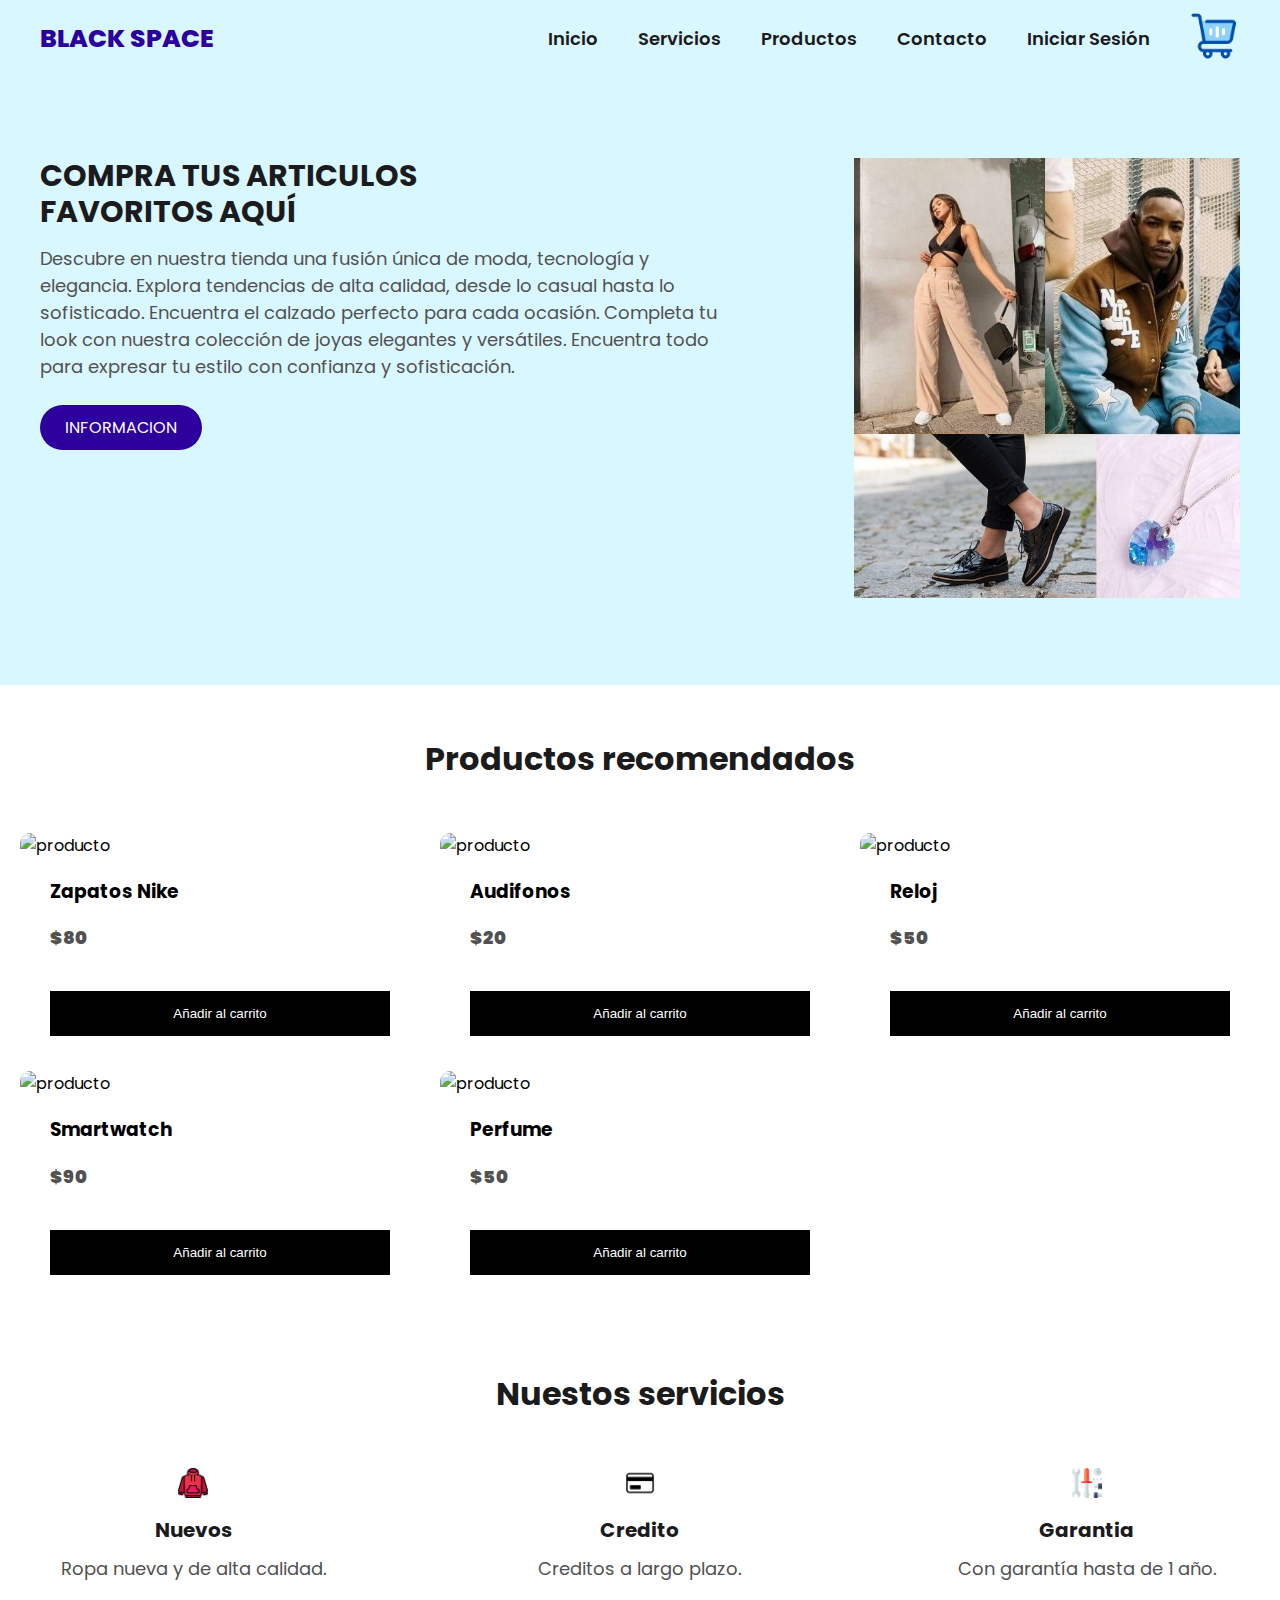
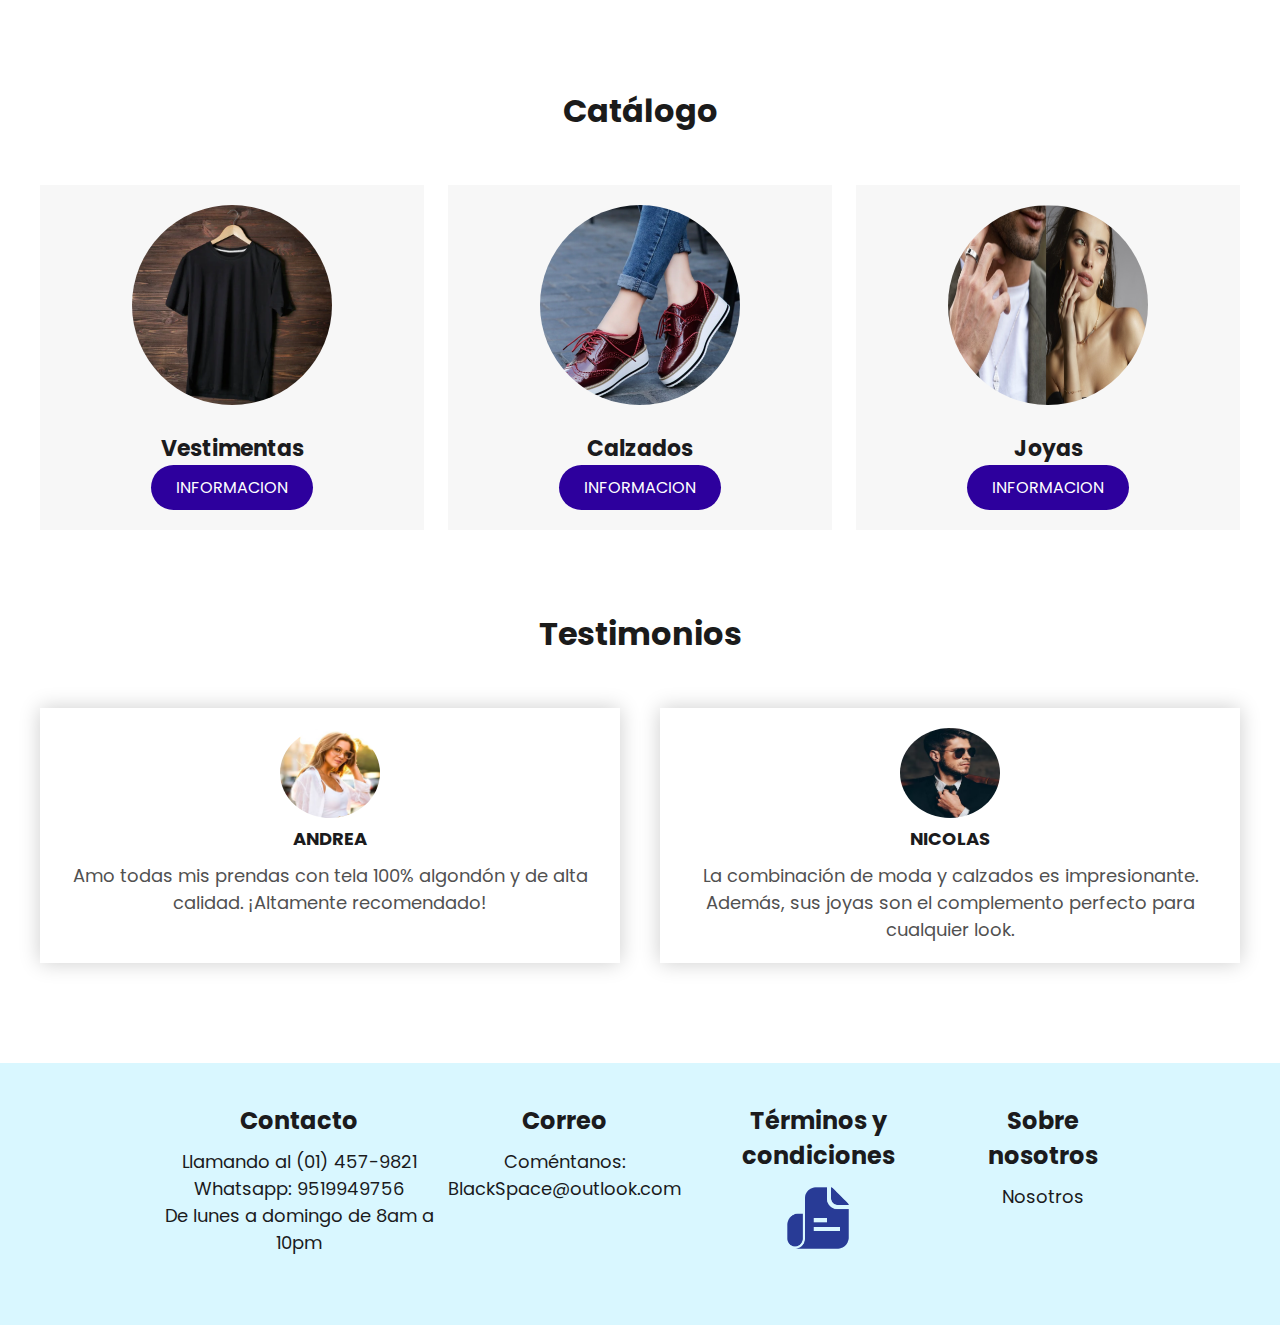
==== black-space.html @ e8f02780 "Commit inicial" ====
<!DOCTYPE html>
<html>
<head>
	<meta charset="utf-8">
	<meta name="viewport" content="width=device-width, initial-scale=1">
	<title>black space</title>
	<link rel="stylesheet" type="text/css" href="css/style.css">
</head>
<body>
	<!--Encabezado pagina principal-->
	<header class="header">
		<!--Encabezado #1 para el menu-->
		<div class="container">
			<div class="menu">
			
			<!--enlace vinculado al logo-->
			<a href="black-space.html" class="logo">BLACK SPACE</a>
			<input type="checkbox" id="menu">
			<label for="menu">
				<img src="images/logo/menu.png">
			</label>
			<!--lista menu-->
			<nav class="navbar">
				<ul>
					<li> <a href="black-space.html"> Inicio </a> </li>
					<li> <a href="black-space.html#servicios"> Servicios </a> </li>
					<li> <a href="black-space.html#productos"> Productos </a> </li>
					<li> <a href="black-space.html#contacto"> Contacto </a> </li>
					<li> <a href="logeo.html"> Iniciar Sesión </a> </li>
				</ul>
			</nav>
			<div class="carrito_nav">
                    <a  href="carrito.html"><img src="images/carrito.png"></a>
                </div>
		</div>
		
		<!--Encabezado #2 para presentar la página-->
		<div class="header-content">
			<div class="header-txt"> 
				<h1>Compra tus articulos <br> favoritos aquí </h1>
				<p>
					Descubre en nuestra tienda una fusión única de moda, tecnología y elegancia. Explora tendencias de alta calidad, desde lo casual hasta lo sofisticado. Encuentra el calzado perfecto para cada ocasión. Completa tu look con nuestra colección de joyas elegantes y versátiles. Encuentra todo para expresar tu estilo con confianza y sofisticación.
				</p>
				<a href="nosotros.html" class="btn-1">informacion</a>
			</div>
			<div class="header-img">
				<img src="images/logo/right.jpg">
			</div>
		</div>
	</header>

	<!--Seccion #1-->
	<section>
		<h2 class="texto" style="margin-top: 50px; margin-bottom: 50px;">Productos recomendados</h2>
		<div class="container-items">
			<div class="item">
				<figure>
					<img
						src="https://images.unsplash.com/photo-1542291026-7eec264c27ff?ixlib=rb-1.2.1&ixid=MnwxMjA3fDB8MHxwaG90by1wYWdlfHx8fGVufDB8fHx8&auto=format&fit=crop&w=1170&q=80"
						alt="producto"
					/>
				</figure>
				<div class="info-product">
					<h3>Zapatos Nike</h3>
					<p class="price">$80</p>
					<button>Añadir al carrito</button>
				</div>
			</div>
			<div class="item">
				<figure>
					<img
						src="https://images.unsplash.com/photo-1505740420928-5e560c06d30e?ixlib=rb-1.2.1&ixid=MnwxMjA3fDB8MHxwaG90by1wYWdlfHx8fGVufDB8fHx8&auto=format&fit=crop&w=1170&q=80"
						alt="producto"
					/>
				</figure>
				<div class="info-product">
					<h3>Audifonos</h3>
					<p class="price">$20</p>
					<button>Añadir al carrito</button>
				</div>
			</div>
			<div class="item">
				<figure>
					<img
						src="https://images.unsplash.com/photo-1523275335684-37898b6baf30?ixlib=rb-1.2.1&ixid=MnwxMjA3fDB8MHxwaG90by1wYWdlfHx8fGVufDB8fHx8&auto=format&fit=crop&w=1099&q=80"
						alt="producto"
					/>
				</figure>
				<div class="info-product">
					<h3>Reloj</h3>
					<p class="price">$50</p>
					<button>Añadir al carrito</button>
				</div>
			</div>
			<div class="item">
				<figure>
					<img
						src="https://images.unsplash.com/photo-1546868871-7041f2a55e12?ixlib=rb-1.2.1&ixid=MnwxMjA3fDB8MHxwaG90by1wYWdlfHx8fGVufDB8fHx8&auto=format&fit=crop&w=764&q=80"
						alt="producto"
					/>
				</figure>
				<div class="info-product">
					<h3>Smartwatch</h3>
					<p class="price">$90</p>
					<button>Añadir al carrito</button>
				</div>
			</div>
			<div class="item">
				<figure>
					<img
						src="https://images.unsplash.com/photo-1585386959984-a4155224a1ad?ixlib=rb-1.2.1&ixid=MnwxMjA3fDB8MHxwaG90by1wYWdlfHx8fGVufDB8fHx8&auto=format&fit=crop&w=1074&q=80"
						alt="producto"
					/>
				</figure>
				<div class="info-product">
					<h3>Perfume</h3>
					<p class="price">$50</p>
					<button>Añadir al carrito</button>
				</div>
			</div>
		</div>
	</section>

	<!--Seccion #2-->
	<section id="servicios" class="services containert"> 
		<h2 class="texto">Nuestos servicios</h2>
		<div class="services-content">
			<!--icono 1-->
			<div class="services-1">
				<img src="images/i1.png">
				<h3>Nuevos</h3>
				<p>
					Ropa nueva y de alta calidad.
				</p>
			</div>
			<!--icono 2-->
			<div class="services-1">
				<img src="images/i2.png">
				<h3>Credito</h3>
				<p>
					Creditos a largo plazo.
				</p>
			</div>
			<!--icono 3-->
			<div class="services-1">
				<img src="images/i3.png">
				<h3>Garantia</h3>
				<p>
					Con garantía hasta de 1 año.
				</p>
			</div>
		</div>
	</section>
	
	<!--Section #3-->
	<section id="productos" class="products container">
		<h2 class="texto">Catálogo</h2>
		<div class="products-content">
			<div class="products-1">
				<img src="images/ropa.jpg">
				<h4>Vestimentas</h4>
				<a href="Vestimentas.html" class="btn-1">informacion</a>
			</div>

			<div class="products-1">
				<img src="images/calzados.png">
				<h4>Calzados</h4>
				<a href="calzados.html" class="btn-1">informacion</a>
			</div>

			<div class="products-1">
				<img src="images/joyas.jpg">
				<h4>Joyas</h4>
				<a href="joyas.html" class="btn-1">informacion</a>
			</div>
		</div>
	</section>

	<!--Seccion #4-->
	<section class="testimonio container">
		<h2 class="texto">Testimonios</h2>
		<div class="testimonio-content">
			<div class="testimonio-1">
				<img src="images/testimonios/t1.jpg">
				<h3>Andrea</h3>
				<p>
					Amo todas mis prendas con tela 100% algondón y de alta calidad. ¡Altamente recomendado!
				</p>
			</div>
			<div class="testimonio-1">
				<img src="images/testimonios/t2.jpg">
				<h3>Nicolas</h3>
				<p>
					La combinación de moda y calzados es impresionante. Además, sus joyas son el complemento perfecto para cualquier look.
				</p>
			</div>
		</div>
	</section>

	<!--pie de pagina-->
	<section id="contacto">
    <footer class="footer" style="background-color: #D9F7FF;">
        <div class="footer-content">
            <div class="columna">
                <h4>Contacto</h4>
                <p>Llamando al (01) 457-9821<br>
                Whatsapp: 9519949756<br>
                De lunes a domingo de 8am a 10pm</p>
            </div>
            <div class="columna">
                <h4>Correo</h4>
                <p>Coméntanos:<br>
                <u>BlackSpace@outlook.com</u></p>
            </div>
            <div class="columna">
                <h4>Términos y condiciones</h4>
                <p><a href="terminosycondiciones.html"><img src="images/terminos-y-condiciones.png"></a></p>
            </div>
            <div class="columna">
                <h4>Sobre nosotros</h4>
                <p><a href="nosotros.html">Nosotros</a><br>
            </div>
        </div>
    </footer>
    </section>
</body>
</html>
---- css/style.css ----
@import url('https://fonts.googleapis.com/css2?family=Poppins:wght@400;500;600;700;800&display=swap');

*{/*preterminado*/
margin: 0;
padding: 0;
box-sizing: border-box;
text-decoration: none;
list-style: none;
}

body{
	font-family: 'Poppins', sans-serif;
}

img{/*imagenes responsive*/
	max-width: 100%;
}

/*encabezado general*/
.header{/*color fondo del encabezado*/
	background-color: #D9F7FF;
}

/*encabezado #1*/
.container{
	max-width: 1200px;
	margin: 0 auto;
}
.menu {
	display:flex;
	justify-content: space-between;
	align-items: center;
	padding: 20px 0;
}
.logo{
	color: #2D009D;
	font-size: 25px;
	font-weight: 800;
	text-transform: uppercase;
}
.menu .navbar ul{
	display: flex;
	align-items: center;
}

.menu .carrito_nav{
	position: absolute;
	right: 1px;
	width: 50px;
    display: flex;
    justify-content: right;
    margin-right: 40px;
}

.menu .navbar ul{
	position: absolute;
	top: 25px;
	right: 110px;
}

.menu .navbar ul li a{
	font-size: 18px;
	padding: 0 20px;
	color:#1b1b1d;
	display: block;
	font-weight: 600;
}

.menu .navbar ul li a:hover{
	color:#4100E3;
}

#menu{
	display: none;
}
.menu-icono {
	width: 25px;
}
.menu label {
	cursor: pointer;
	display: none;
}


/*encabezado #2*/
.header-content{
	display: flex;
	justify-content: space-between;
	padding: 80px 0;
}
.header-txt {
	flex-basis: 100%;
	padding-right: 10%;
}
.header-txt h1{
	font-size: 30px;
	line-height: 1.2;
	text-transform: uppercase;
	color: #1B1B1D;
	margin-bottom: 15px;
	transition: 0.2s;
}
.header-txt h1:hover {
	font-size: 3em;
}
p{
	font-size: 18px;
	color: #515151;
	margin-bottom: 25px;
}
.btn-1{
    display: inline-block;
	padding: 10px 25px;
	color: #FFFFFF;
	background-color: #2D009D;
	text-transform: uppercase;
	border-radius: 25px;
	font-size: 16px;
}
.btn-1:hover {
    background-color: #4100E3;
}
.header-img{
	flex-basis: 50%;
}

/*section #1*/
.container-items{
    display: grid;
    grid-template-columns: repeat(3, 1fr);
    gap: 20px;
    padding: 0 20px;
}
.item{
    border-radius: 10px;
}
.item:hover{
    box-shadow: 0 10px 20px rgba(0, 0, 0, 0.20);
}
.item img{
    width: 100%;
    height: 300px;
    object-fit: cover;
    border-radius: 10px 10px 0px 0px;
    transition: all .5s;
}
.item figure{
    overflow: hidden;
}
.item:hover img{
    transform: scale(1.2);
}
.info-product{
    padding: 15px 30px;
    line-height: 2;
    display: flex;
    flex-direction: column;
    gap: 10px;
}
.price{
    font-size: 18px;
    font-weight: 900;
}
.info-product button{
    border: none;
    background: none;
    background-color: #000;
    color: #fff;
    padding: 15px 10px;
    cursor: pointer;
}

/*seccion #2*/
.services{
	padding: 80px 0;
	text-align: center;
}
h2{
	color: #1B1B1B;
	font-size: 40px;
}
.texto{
	text-align: center;
	width: 100%;
	font-size: 2em;
	transition: 0.2s;
}
.texto:hover{
	font-size: 3em;
}
.services-content{
	display: flex;
	justify-content: space-between;
	margin-top: 50px;
}
.services-1{
	flex-basis: calc(33.3% - 40px);
}
.services-1 img{
	width: 30px;
	margin-bottom: 10px;
}
.services-1 img:hover{
	transform: scale(2);
}
.services-1 h3{
	color: #1B1B1D;
	font-size: 20px;
	margin-bottom: 10px;
}

/*section #3*/
.products{
	padding: 0 0 80px 0;
	text-align: center;
}
.products-content{
	margin-top: 50px;
	display: grid;
	grid-template-columns: repeat(3, 1fr);
	gap: 2%;
}
.products-1{
	background-color: #F7F7F7;
	padding: 20px;
}
.products-1 h4{
	color: #1B1B1D;
	font-size: 22px;
	margin-top: 20px;
}
.products-1 p{
	color: #FF8400;
	margin-bottom: 10px;
}
.products-1 img{
	width:200px;
	height: 200px;
	border-radius: 50%;
	margin-bottom: ;
	transition: transform 0.1s;
}
.products-1 img:hover{
	transform: scale(1.2);
}

/*section #4*/
.testimonio{
	text-align: center;
	padding-bottom: 80px;
}
.testimonio-content{
	display: flex;
	justify-content: space-between;
	margin-top: 50px;
}
.testimonio-1{
	flex-basis: calc(50% - 20px);
	padding: 20px;
	box-shadow: 0 0 20px rgba(0, 0, 0, 0.2);
	border-radius: ;
}
.testimonio-1 img{
	width:100px;
	height: 90px;
	border-radius: 50%;
	margin-bottom: ;
}
.testimonio-1 h3{
			color: #1B1B1D;
			font-size: 18px;
			text-transform: uppercase;
			margin-bottom: 10px;
}
.testimonio-1 p{
	margin-bottom: 0;
}

/*Pie de página*/
.footer {
	padding: 20px 0;
	margin-top: 20px;	
}
.footer-content {
	display: flex;
	justify-content: space-around;
	align-items: flex-start;
	padding: 20px 150px;
}
.columna {
    text-align: center;
}
.columna h4 {
	font-size: 24px;
    font-weight: bold;
    color: #1B1B1D;
    margin-bottom: 10px;
}
.columna p {
    color: #1B1B1D;
    font-size: 18px;
}
.columna a {
    color: #1B1B1D;
}
.columna a:hover {
    color: #4100E3;
    font-size: 1.4em;
}
.columna img{
	width:70px;
	height: 70px;
}
.columna img:hover{
	transform: scale(1.2);
}

/*Formulario*/

form {
    max-width: 600px;
    margin: 0 auto;
    padding: 20px;
    background-color: #F7F7F7;
    border-radius: 15px;
    box-shadow: 0 0 20px rgba(0, 0, 0, 0.1);
}

form h1 {
    text-align: center;
    margin-bottom: 20px;
    color: #1B1B1D;
}

form div {
    margin-bottom: 15px;
}

form label {
    display: block;
    font-weight: 600;
    margin-bottom: 5px;
    color: #1B1B1D;
}

form input[type="text"],
form input[type="email"],
form input[type="password"],
form input[type="date"],
form input[type="tel"],
form select {
    width: 100%;
    padding: 10px;
    border-radius: 5px;
    border: 1px solid #D1D1D1;
}

form input[type="checkbox"] {
    margin-right: 10px;
}

form input[type="submit"] {
    width: 100%;
    padding: 10px;
    color: #FFFFFF;
    background-color: #2D009D;
    border: none;
    border-radius: 25px;
    font-size: 16px;
    cursor: pointer;
}

form input[type="submit"]:hover {
    background-color: #4100E3;
}

/*Términos y Condiciones*/
.terms {
    padding-left: 20px;
    padding-right: 20px;
}

.terms ol li strong {
    font-size: 25px;
}

.terms ol li ul li {
    padding-bottom: 10px;
}

/*carrito*/
.checkout-btn {
    display: inline-block;
    padding: 10px 25px;
    color: #FFFFFF;
    background-color: #2D009D;
    text-transform: uppercase;
    border-radius: 25px;
    font-size: 16px;
    text-decoration: none;
}

.checkout-btn:hover {
    background-color: #4100E3;
}

/*dimensiones*/
@media(max-width: 991px) {
	/*encabezado #1*/
	.menu {
		padding: 20px;
		position: relative;
	}
	.menu label {
		display: initial;

	}
	.menu .navbar {
		position: absolute;
		top: 100%;
		left: 0;
		right: 0;
		background-color: #5DC2FF;
		display: none;
	}
	.menu .navbar ul {
		position: static;
		flex-direction: column;
	}
	.menu .navbar ul li {
		width: 100%;
		padding: 20px 0;
	}
	.menu .navbar ul li a:hover {
		color: #FFFFFF;
	}
	.menu .carrito_nav{
	position: absolute;
	justify-content: left;
    margin: 0px 60px 5px;
	}

	#menu:checked ~ .navbar {
		display: initial;
	}

	/*encabezado #2*/
	.header-content {
		padding: 30px;
		flex-direction: column;
		text-align: center;
	}
	.header-txt {
		padding: 0 0 40px 0;
	}

	/*section #1*/
	.productls {
		padding: 30px;
	}
	.container-items {
		margin-top: 30px;
		grid-template-columns: repeat(1, 1fr);
	}

	/*section #2*/
	.services {
		padding: 30px;
	}
	.services-content {
		flex-direction: column;
		margin-top: 30px;
	}

	/*section #3*/
	.products {
		padding: 30px;
	}
	.products-content {
		margin-top: 30px;
		grid-template-columns: repeat(1, 1fr);
	}
	
	/*section #4*/
	.testimonio {
		padding: 30px;
	}
	.testimonio-content {
		flex-direction: column;
		margin-top: 30px;
	}
	.testimonio-1 {
		margin-bottom: 30px;
	}

	/*terminos y condiciones y nosotros*/
	.terms {
        text-align: center;
    }

	/*pie de pagina*/
	.footer {
		padding: 30px;
		text-align: center;
	}
	.footer-content {
        flex-direction: column;
        align-items: center;
        padding: 20px;
    }
    .columna {
        margin-bottom: 20px; 
        text-align: center;
    }

	/*Formulario*/
	form {
        padding: 15px;
    }
    
    /*Carrito*/
    .total{
    	text-align: center;
    }


    .checkout {
        text-align: center;
    }
}
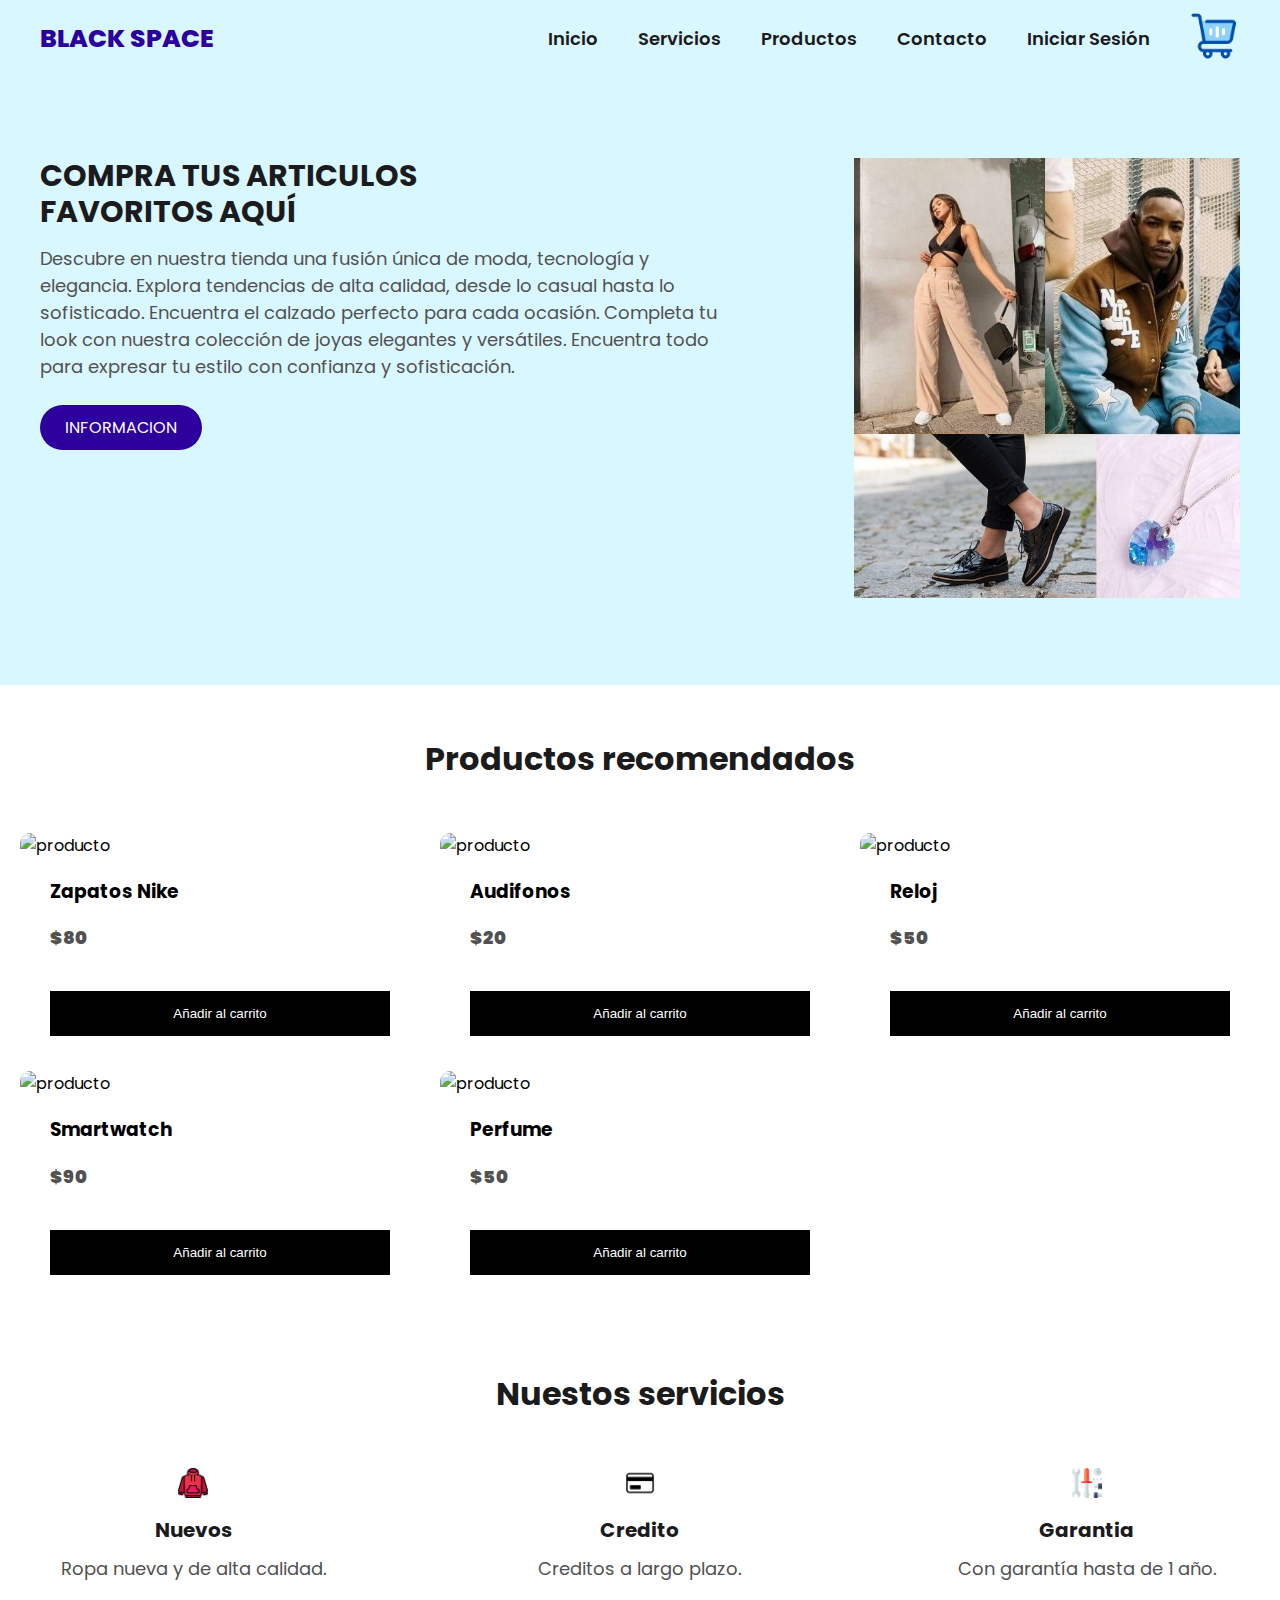
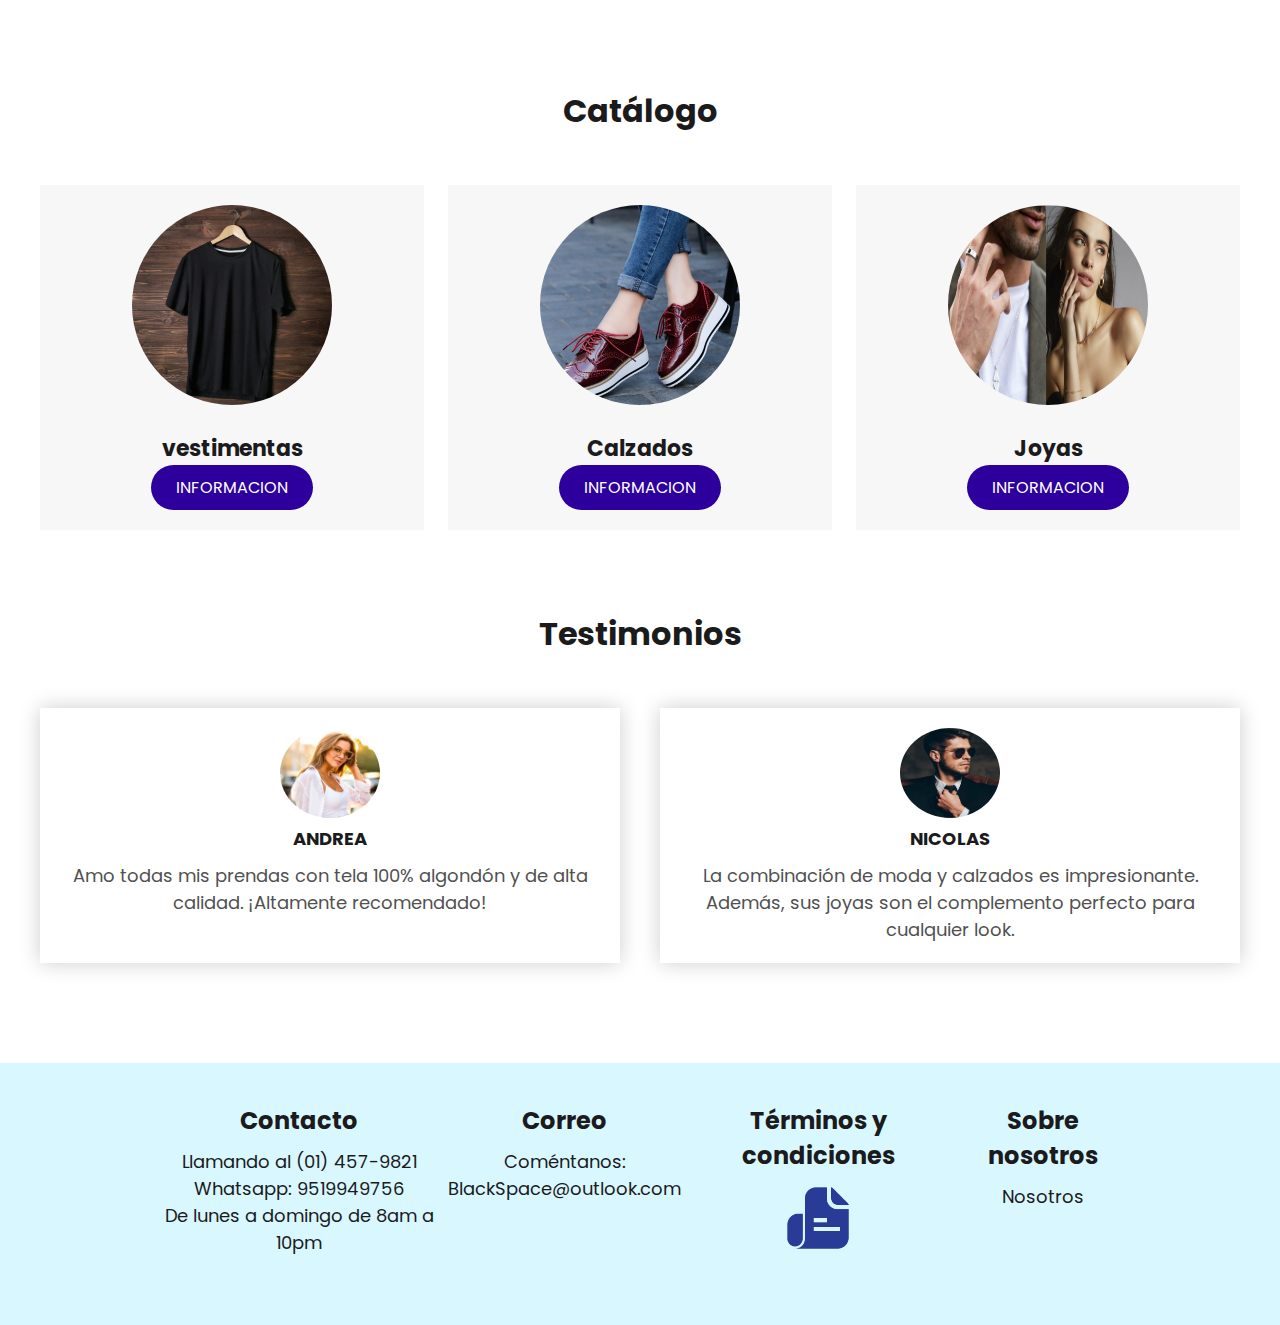
==== commit d1432d08: "Update 1 black-space.html" ====
--- a/black-space.html
+++ b/black-space.html
@@ -158,7 +158,7 @@
 		<div class="products-content">
 			<div class="products-1">
 				<img src="images/ropa.jpg">
-				<h4>Vestimentas</h4>
+				<h4>vestimentas</h4>
 				<a href="Vestimentas.html" class="btn-1">informacion</a>
 			</div>
 
@@ -224,4 +224,4 @@
     </footer>
     </section>
 </body>
-</html>+</html>
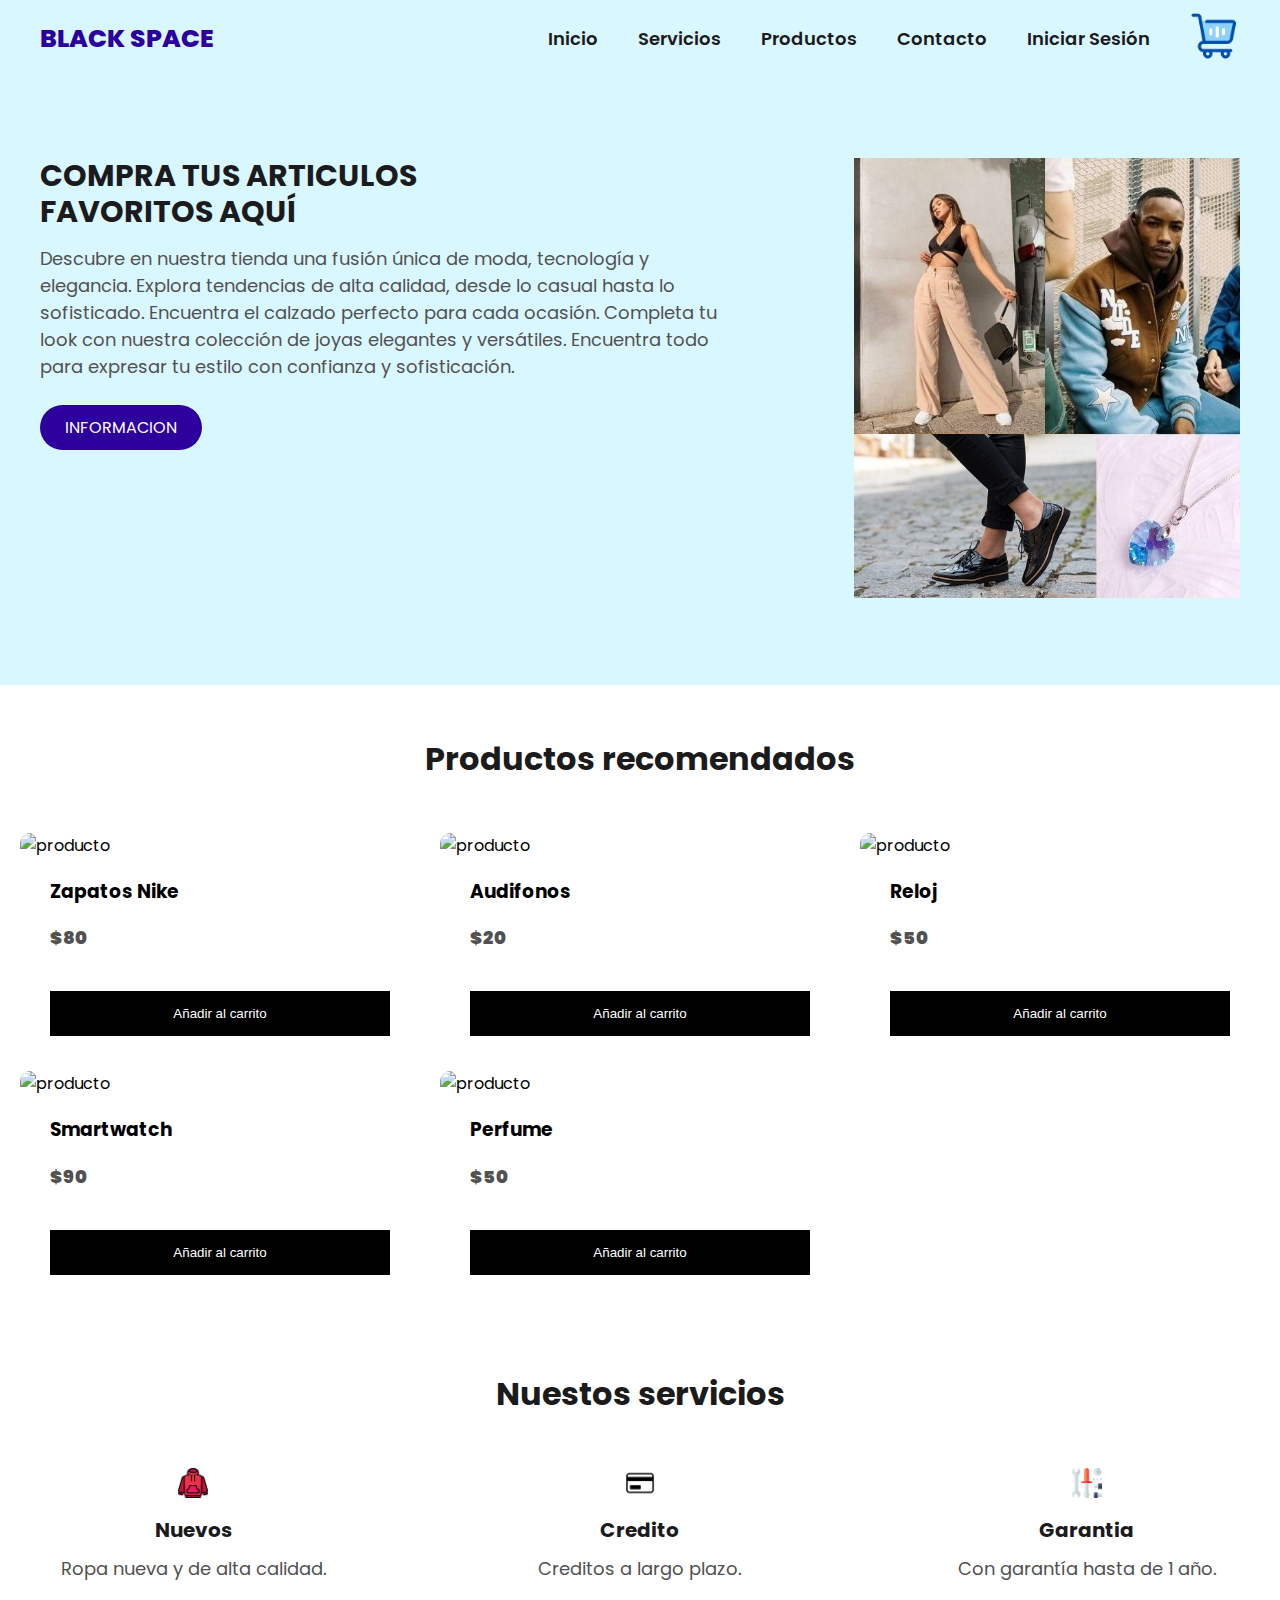
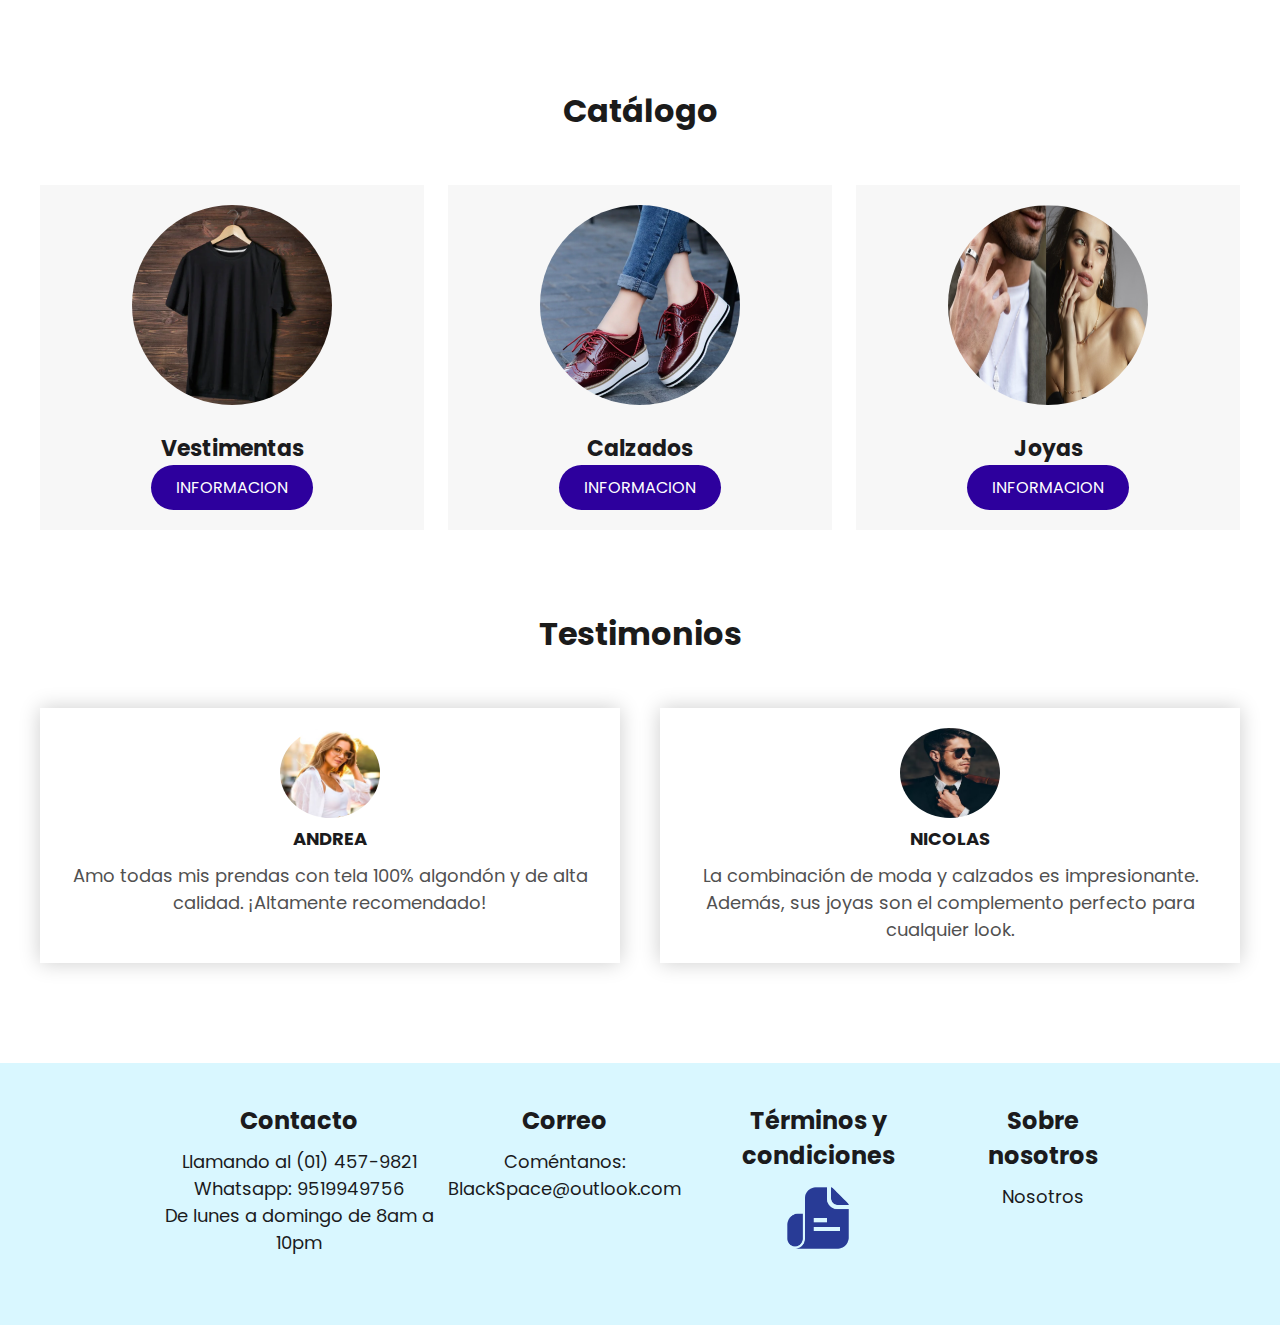
==== commit a37b5062: "Update and rename index.html to black-space.html" ====
--- a/black-space.html
+++ b/black-space.html
@@ -158,8 +158,8 @@
 		<div class="products-content">
 			<div class="products-1">
 				<img src="images/ropa.jpg">
-				<h4>vestimentas</h4>
-				<a href="Vestimentas.html" class="btn-1">informacion</a>
+				<h4>Vestimentas</h4>
+				<a href="vestimentas.html" class="btn-1">informacion</a>
 			</div>
 
 			<div class="products-1">
